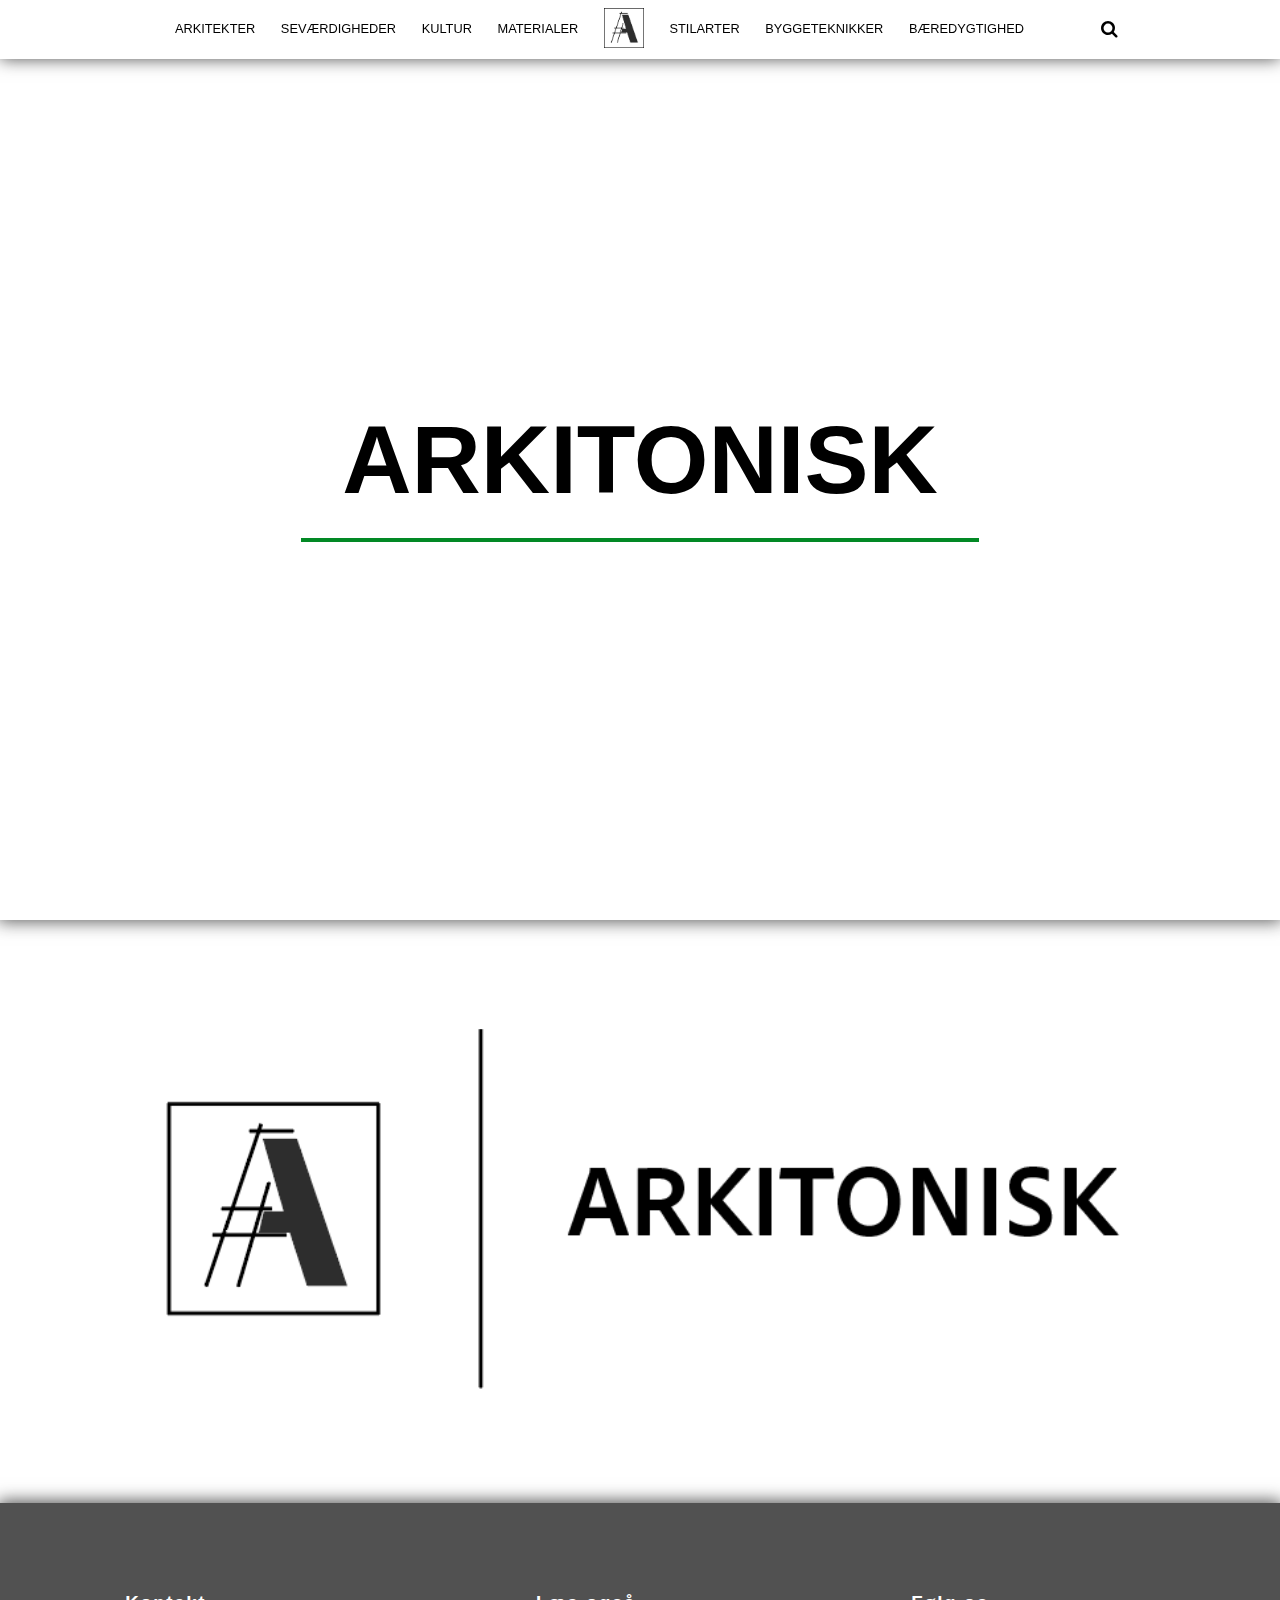
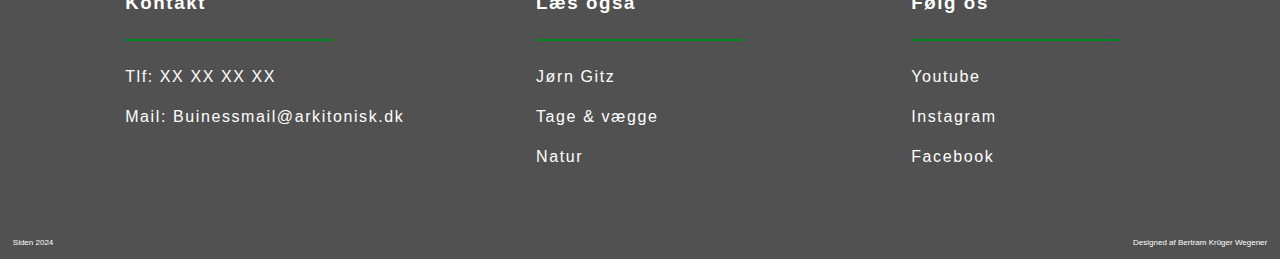
==== index.html @ 6a8ca696 "start" ====
<!DOCTYPE html>
<html lang="da">

<head>
    <meta charset="UTF-8">
    <meta name="viewport" content="width=device-width, initial-scale=1.0">
    <meta name="description" content="Online magazin om akitektur">
    <meta name="Keywords" content="Arkitonisk, Stilarter, Arkitekter, Templer">
    <meta name="auther" content="Bertram Krüger Wegener">
    <title>Arkitonisk</title>
    <link rel="stylesheet" href="css/style.css">
    <link rel="stylesheet" href="https://cdnjs.cloudflare.com/ajax/libs/font-awesome/4.7.0/css/font-awesome.min.css">
</head>

<body>
    <header>
        <a href="" class="ikke-synlig-logo"></a>
        <input type="checkbox" id="menu-bar">
        <label for="menu-bar">Menu</label>

        <nav class="navbar">
            <ul>
                <li><a href="#">ARKITEKTER</a>
                    <ul>
                        <li><a href="#">Gaudi</a>
                            <ul>
                                <li><a href="#">Lidt om personen</a></li>
                                <li><a href="#">Kendt for værker som</a></li>
                            </ul>
                        </li>
                        <li><a href="#">Eiffel</a>
                            <ul>
                                <li><a href="#">Lidt om personen</a></li>
                                <li><a href="#">Kendt for værker som</a></li>
                            </ul>
                        </li>
                        <li><a href="#">Jørn Utzon</a>
                            <ul>
                                <li><a href="#">Lidt om personen</a></li>
                                <li><a href="#">Kendt for værker som</a></li>
                            </ul>
                        </li>
                        <li><a href="#">Lars Gitz</a>
                            <ul>
                                <li><a href="#">Lidt om personen</a></li>
                                <li><a href="#">Kendt for værker som</a></li>
                            </ul>
                        </li>
                    </ul>
                </li>
                <li><a href="#">SEVÆRDIGHEDER</a>
                    <ul>
                        <li><a href="#">kölner Dom</a></li>
                        <li><a href="#">Notre Dame</a></li>
                        <li><a href="#">Eiffel Tårnet</a></li>
                        <li><a href="#">Det skæve tårn i Pisa</a></li>
                        <li><a href="#">Templer</a></li>
                        <li><a href="#">Kristne kirker</a></li>
                        <li><a href="#">Mokéer</a></li>
                        <li><a href="#">Slotte</a></li>
                    </ul>
                </li>
                <li><a href="#">KULTUR</a>
                    <ul>
                        <li><a href="#">Samfund</a></li>
                        <li><a href="#">Befolkningen</a></li>
                        <li><a href="#">Værdier</a></li>
                        <li><a href="#">Indflydelse</a></li>
                        <li><a href="#">Tro</a></li>
                        <li><a href="#">Økonomi</a></li>
                    </ul>
                </li>
                <li><a href="#">MATERIALER</a>
                    <ul>
                        <li><a href="#">Beton</a></li>
                        <li><a href="#">Træ</a></li>
                        <li><a href="#">Stål</a></li>
                    </ul>
                </li>
                <li>
                    <a class="logo-link" href="index.html"><img src="img/logo.png" alt="Arkitonisk hjemmeside logo" class="logo"></a>
                </li>
                <li><a href="#">STILARTER</a>
                    <ul>
                        <li><a href="#">Gotisk</a></li>
                        <li><a href="#">Victoriansk</a></li>
                        <li><a href="#">Bauhaus</a></li>
                        <li><a href="#">Tidsperioder</a></li>
                        <li><a href="#">Kendetegn</a></li>
                        <li><a href="#">Royalt</a></li>
                        <li><a href="#">Minimalistisk</a></li>
                        <li><a href="#">Traditionel & Moderne</a></li>
                        <li><a href="#">Lande</a>
                            <ul>
                                <li><a href="japan.html">Japansk Arkitektur</a></li>
                                <li><a href="#">Græsk Arkitektur</a></li>
                                <li><a href="#">Romersk Arkitektur</a></li>
                                <li><a href="#">Mexikansk Arkitektur</a></li>
                                <li><a href="#">Dansk Arkitektur</a></li>
                            </ul>
                        </li>
                    </ul>
                </li>
                <li><a href="#">BYGGETEKNIKKER</a>
                    <ul>
                        <li><a href="#">Fokus på detaljer</a></li>
                        <li><a href="#">Tage & vægge</a></li>
                        <li><a href="#">Forskelle</a></li>
                        <li><a href="#">Funktion</a></li>
                        <li><a href="#">Nødvendighed vs lukus</a></li>
                        <li><a href="#">Beliggenhed</a></li>
                    </ul>
                </li>
                <li><a href="#">BÆREDYGTIGHED</a>
                    <ul>
                        <li><a href="#">Klima/vejr</a></li>
                        <li><a href="#">CO2-udslip</a></li>
                        <li><a href="#">Natur</a></li>
                        <li><a href="#">Selvforsyning</a></li>
                        <li><a href="#">Udvikling</a></li>
                        <li><a href="#">Betydning</a></li>
                        <li><a href="#">Behov</a></li>
                    </ul>
                </li>
                <li>
                    <form action="/..">
                        <button type="submit"><i class="fa fa-search"></i></button>
                    </form>
                </li>
            </ul>
        </nav>
    </header>

    <main>
        <div class="banner-tekst">
            <img src="img/banner.jpg" alt="Højhuse set nedefra" class="top-banner">
            <div class="centered-text">ARKITONISK</div>
            <hr class="grøn overskrift">
        </div>

        <section>
            <article>
                
            </article>
        </section>
    </main>


    <footer>
        <figure>
            <img class="logo-og-navn" src="img/logo-og-navn.png" alt="hjemmeside logo efterfulgt af navn arkitonisk">
        </figure>

        <section class="foot">
            <div class="first box">
                <article class="info kontakt">
                    <h3>Kontakt</h3>
                    <hr class="grøn lille">
                    <ul>
                        <li>Tlf: XX XX XX XX</li>
                        <li><a href="#">Mail: Buinessmail@arkitonisk.dk</a></li>
                    </ul>
                </article>
            </div>

            <div class="middle box">
                <article class="info læs">
                    <h3>Læs også</h3>
                    <hr class="grøn lille">
                    <ul>
                        <li><a href="#">Jørn Gitz</a></li>
                        <li><a href="#">Tage & vægge</a></li>
                        <li><a href="#">Natur</a></li>
                    </ul>
                </article>
            </div>

            <div class="last box">
                <article class="info os">
                    <h3>Følg os</h3>
                    <hr class="grøn lille">
                    <ul>
                        <li><a href="https://www.youtube.com/" target="_blank">Youtube</a></li>
                        <li><a href="https://www.instagram.com/" target="_blank">Instagram</a></li>
                        <li><a href="http://www.facebook.com/" target="_blank">Facebook</a></li>
                    </ul>
                </article>
            </div>
        </section>

        <section class="auther">
            <p>Siden 2024</p>
            <p>Designed af Bertram Krüger Wegener</p>
        </section>
    </footer>

</body>
</html>
---- css/style.css ----
* {
    margin: 0;
    padding: 0;
    box-sizing: border-box;
}

body {
    font-family: "Noto Sans JP", sans-serif;
    text-decoration: none;
    min-height: 100vh;
}



/* banner, hr linje og overskrift start */
.banner-tekst {
    position: relative;
    display: flex;
    justify-content: center;
    align-items: center;
}

.top-banner {
    width: 1920px;
    height: 920px;
    opacity: 90%;
    object-fit: cover;
    box-shadow: 0 0rem 1rem 0.1rem #515151;
}

.centered-text {
    position: absolute;
    color: #000000;
    font-size: 6rem;
    text-align: center;
    font-weight: bold;
}

hr.overskrift {
    border: 0.15rem solid #028925;
    position: absolute;
    width: 53%;
    margin-top: 10rem;
}
/* banner, hr linje og overskrift slut */




/* navbar start */
header {
    position: fixed;
    top: 0;
    left: 0;
    right: 0;
    background: #ffffff;
    box-shadow: 0rem 0rem 1rem  #515151;
    padding: 0.5rem;
    display: flex;
    align-items: center;
    flex-direction: column;
    z-index: 1000;
}

.logo {
    width: 2.5rem;
}

header .navbar ul {
    list-style: none;
    text-align: center;
}

header .navbar ul li {
    position: relative;
    float: left;
}

header .navbar ul li a {
    text-decoration: none;
    font-size: 0.8rem;
    padding: 0.8rem;
    color: #000000;
    display: block;
}

header .navbar ul li form {
    text-decoration: none;
    font-size: 1rem;
    padding-top: 0.7rem;
    padding-left: 4rem;
    color: #000000;
    display: block;
}

header .navbar ul li a:hover {
    background: #ffffff;
    color: #000000;
}

button:hover {
    background: #ffffff;
    color: #000000;
    cursor: pointer;
}

header .navbar ul li ul {
    position: absolute;
    left: 0;
    width: auto;
    background: #ffffff;
    display: none;
    padding: 0;
}

header .navbar ul li ul li {
    width: 100%;
    border: 0.1rem solid #515151;
}

header .navbar ul li ul li ul {
    left: 100%;
    top: 0;
}

header .navbar ul li:focus-within > ul,
header .navbar ul li:hover > ul {
    display: block;
}

#menu-bar {
    display: none;
}

header label {
    font-size: 0.2rem;
    color: #515151;
    cursor: pointer;
    display: none;
}

.navbar .logo-link {
    padding-top: 0;
    padding-bottom: 0;
}

.navbar .search-container {
    float: right;
    width: 0.5rem;
}

.navbar input[type=text] {
    margin-top: 1rem;
    font-size: 1rem;
    border: none;
    width: 5rem;
}

button {
    border: none;
    background-color: #ffffff;
    font-size: large;
}
/* navbar slut */



/* main artikler start */
article.artikel.et {
    display: flex;
    align-items: center;
    flex-direction: column;
    padding-top: 15rem;
    padding-bottom: 15rem;
    padding-left: 18rem;
    padding-right: 18rem;
}

article.artikel.to {
    display: flex;
    align-items: center;
    flex-direction: column;
    padding-top: 15rem;
    padding-bottom: 15rem;
    padding-left: 8rem;
    padding-right: 8rem;
}

article.artikel.tre {
    display: flex;
    align-items: center;
    flex-direction: column;
    padding-top: 15rem;
    padding-bottom: 5rem;
    padding-left: 18rem;
    padding-right: 18rem;
}

hr.grøn.lille-overskrift {
    border: 0.1rem solid #028925;
    width: 20rem;
    margin-top: 5rem;
    margin-bottom: 5rem;
}

hr.sort-streg {
    border: 0.1rem solid #000000;
    width: 90%;
}

main p {
    font-size: 1.2rem;
    letter-spacing: 0.1rem;
    line-height: 2.5rem;
    margin-top: 1.5rem;
    margin-bottom: 1.5rem;
}

h2 {
    font-size: 2.5rem;
    letter-spacing: 0.1rem;
}

section {
    display: flex;
    align-items: center;
    flex-direction: column;
}

img.materiale-tekst-billed {
    float: right;
    margin-top: 2rem;
    margin-bottom: 1rem;
    margin-left: 5rem;
    width: 600px;
    height: 450px;
    object-fit: cover;
    box-shadow: 0rem 0rem 1rem 0.1rem #515151;
}

img.byggeteknikker {
    width: 1000px;
    height: 400px;
    object-fit: cover;
    box-shadow: 0rem 0rem 1rem 0.1rem #515151;
    margin-bottom: 15rem;
}
/* main artikler slut*/



/* footer start */
footer {
    padding-top: 5rem;
}

figure {
    display: flex;
    flex-direction: column;
    align-items: center;
    padding-bottom: 5rem;
}

img.logo-og-navn {
    width: 80%;
    height: auto;
}

section.foot {
    display: flex;
    flex-direction: row;
    align-items: flex-start;
    justify-content: space-between;
    background-color: #515151;
    padding-top: 5rem;
    padding-right: 5rem;
    padding-left: 5rem;
    padding-bottom: 3rem;
    box-shadow: 0rem 0rem 1rem 0.1rem #515151;
}

hr.grøn.lille {
    border: 0.1rem solid #028925;
    width: 13rem;
    margin-top: 1rem;
    margin-bottom: 1rem;
}

article.info {
    letter-spacing: 0.1rem;
    line-height: 2.5rem;
    color: #ffffff;
}

footer section article ul {
    list-style: none;
    text-decoration: none;
}

footer section article ul a {
    text-decoration: none;
    color: #ffffff;
}

.box {
    width: 33%;
    display: flex;
    justify-content: center;
}

section.auther {
    display: flex;
    flex-direction: row;
    justify-content: space-between;
    background-color: #515151;
}

footer p {
    font-size: 0.5rem;
    color: #ffffff;
    padding: 0.8rem;
}
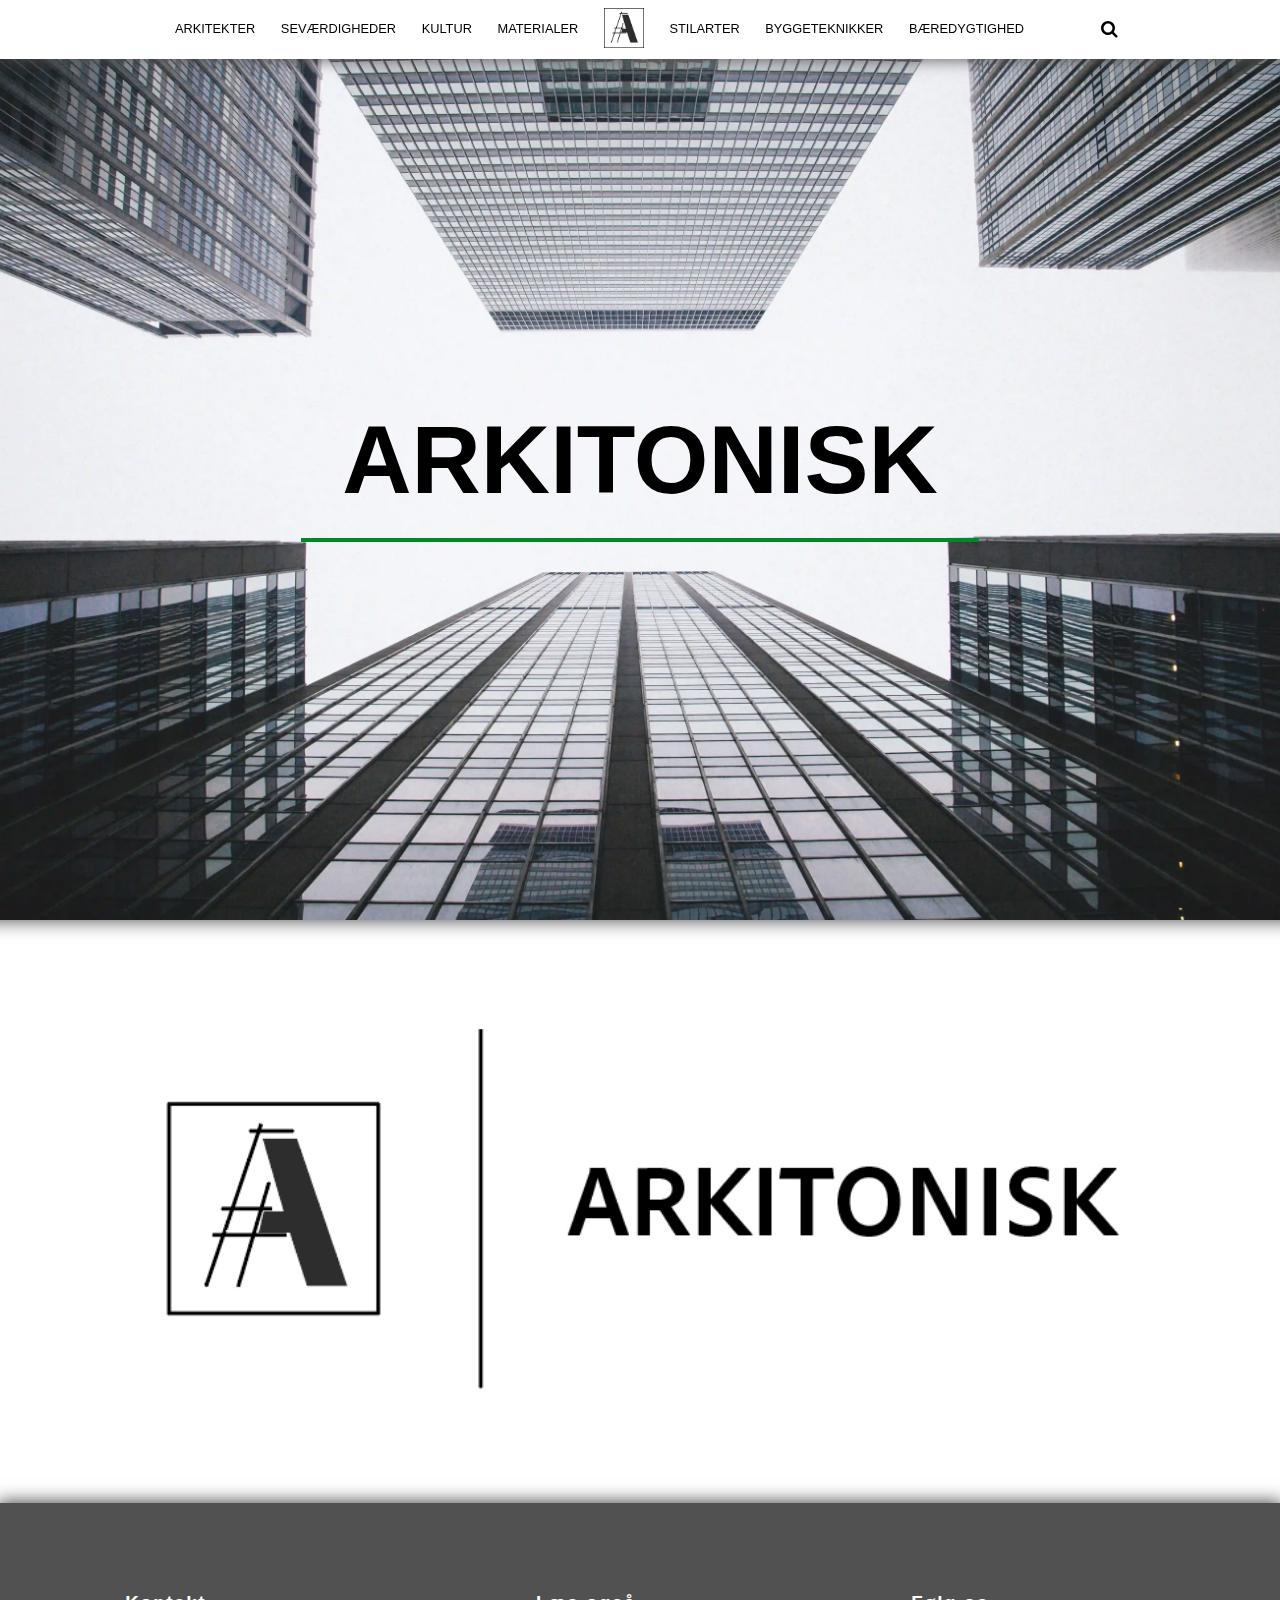
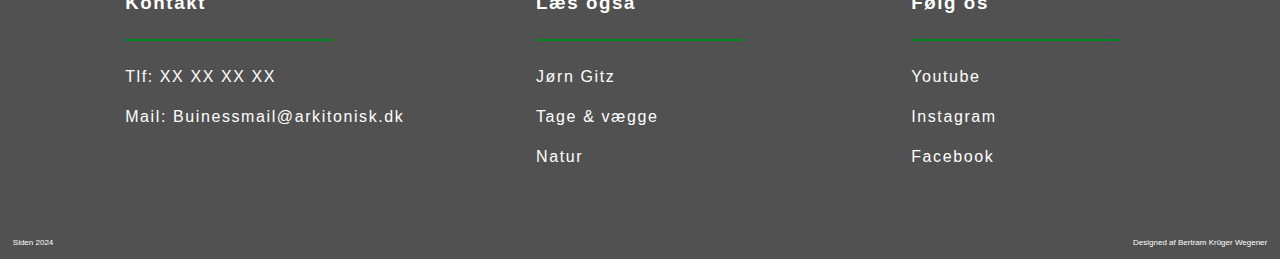
==== commit 539c0bbe: "update til html af billeder" ====
--- a/index.html
+++ b/index.html
@@ -78,7 +78,7 @@
                     </ul>
                 </li>
                 <li>
-                    <a class="logo-link" href="index.html"><img src="img/logo.png" alt="Arkitonisk hjemmeside logo" class="logo"></a>
+                    <a class="logo-link" href="index.html"><img src="img/logo.webp" alt="Arkitonisk hjemmeside logo" class="logo"></a>
                 </li>
                 <li><a href="#">STILARTER</a>
                     <ul>
@@ -133,7 +133,7 @@
 
     <main>
         <div class="banner-tekst">
-            <img src="img/banner.jpg" alt="Højhuse set nedefra" class="top-banner">
+            <img src="img/banner.webp" alt="Højhuse set nedefra" class="top-banner">
             <div class="centered-text">ARKITONISK</div>
             <hr class="grøn overskrift">
         </div>
@@ -148,7 +148,7 @@
 
     <footer>
         <figure>
-            <img class="logo-og-navn" src="img/logo-og-navn.png" alt="hjemmeside logo efterfulgt af navn arkitonisk">
+            <img class="logo-og-navn" src="img/logo-og-navn.webp" alt="hjemmeside logo efterfulgt af navn arkitonisk">
         </figure>
 
         <section class="foot">
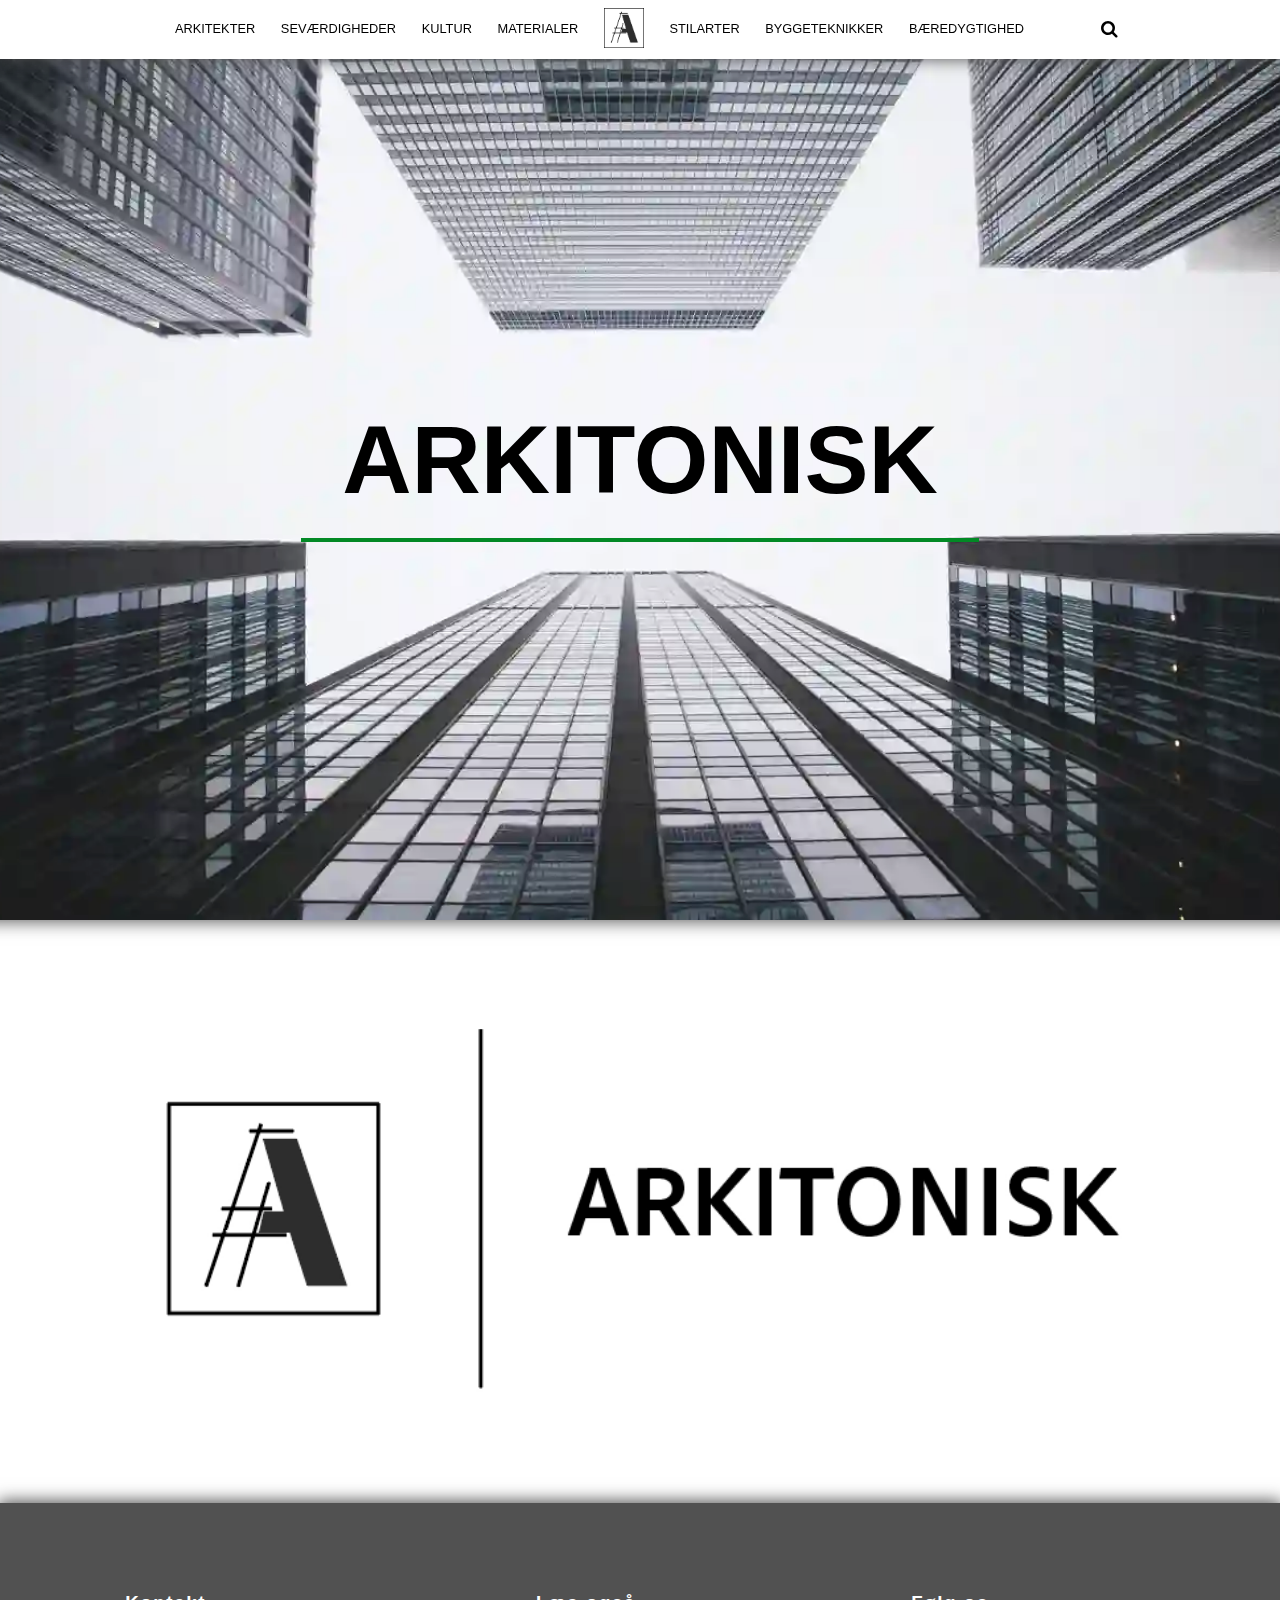
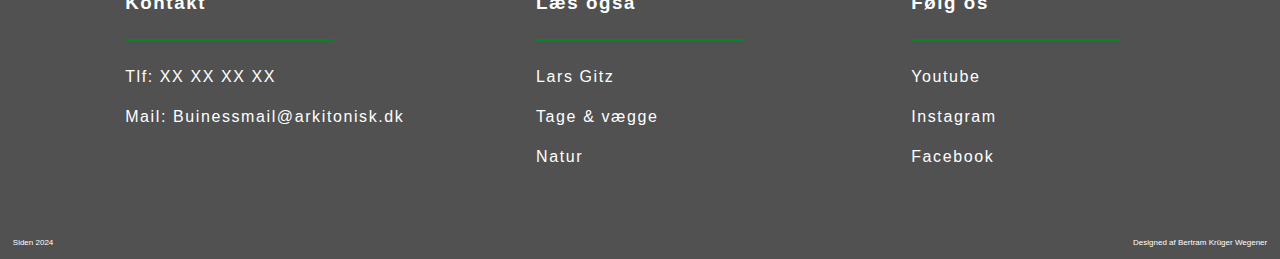
==== commit a723845c: "fixed navn i footer" ====
--- a/index.html
+++ b/index.html
@@ -168,7 +168,7 @@
                     <h3>Læs også</h3>
                     <hr class="grøn lille">
                     <ul>
-                        <li><a href="#">Jørn Gitz</a></li>
+                        <li><a href="#">Lars Gitz</a></li>
                         <li><a href="#">Tage & vægge</a></li>
                         <li><a href="#">Natur</a></li>
                     </ul>
